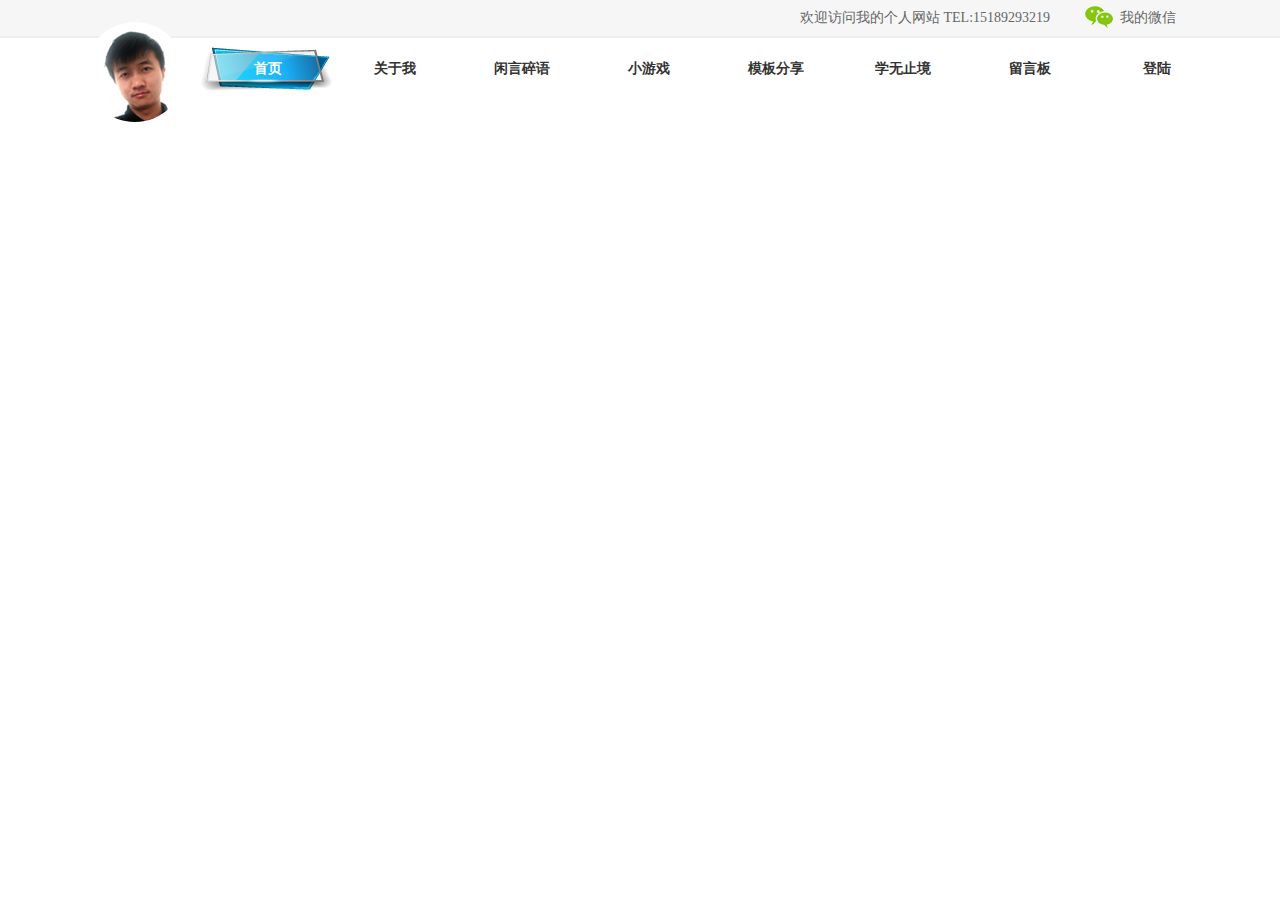
==== index.html @ 40dd7ded "gai" ====
<!DOCTYPE html>
<html>
<head lang="en">
  <meta charset="UTF-8">
  <title></title>
  <link href="stylesheets/base.css" rel="stylesheet">
  <link href="stylesheets/model.css" rel="stylesheet">
  <script src="javascripts/jquery-1.7.2.js"></script>
  <script src="javascripts/move.js"></script>
  <script src="javascripts/script.js"></script>

</head>
<body>
    <div class="nav_top">
       <div class="nav_top2">
           <span>欢迎访问我的个人网站 TEL:15189293219</span>
           <div class="codeBox">我的微信
               <div class="code"></div>
           </div>
       </div>
    </div>
    <div class="nav">
        <ul class="nav_right fr">
            <li style="color:#fff;">首页</li>
            <li>关于我</li>
            <li>闲言碎语</li>
            <li>小游戏</li>
            <li>模板分享</li>
            <li>学无止境</li>
            <li>留言板</li>
            <li>登陆</li>
        </ul>
        <span class="slide"></span>
        <div class="head">
            <img src="images/head.png"/>
        </div>
    </div>

</body>
</html>
---- stylesheets/base.css ----
@charset "utf-8";
/* CSS Document */

*,ul.dl,ol,h1,h2,h3,h4,h5,h6,p{margin:0;padding:0;}	
a{
text-decoration:none;
color:#000;
}
strong,b,h1,h2,h3,h4,h5,h6{ font-weight:normal; font-size:12px;}
i,em{font-style:normal;}
a img{
	border:0;
	}
li{
	list-style:none;
	}
.clearfix:after{display:block; content:''; clear:both;}		
.clearfix{zoom:1;}
.fl{float:left;}
.fr{float:right;}
---- stylesheets/model.css ----
/*导航顶部条*/
.nav_top{
	width:100%;
	height:36px;
	background:#f6f6f6;
	border-bottom:2px solid #eee;
	font-size:14px;
	font-family:'微软雅黑';
	color:#666;
}
.nav_top .nav_top2{
	width:420px;
	height:36px;
	margin-left:800px;
}
.nav_top .nav_top2 span{
	height:36px;
	display:inline-block;
	line-height:36px;
	float:left;
}
.nav_top .nav_top2 .codeBox{
	float:right;
	width:100px;
	height:36px;
	background:url(../images/Sprite.png) no-repeat 0 6px;
	margin-left:10px;
	line-height:36px;
	padding-left:35px;
	position:relative;
	cursor:pointer;
}
.nav_top .codeBox .code{
	width:100px;
	height:100px;
	background:url(../images/Sprite.png) no-repeat 0 -49px;;
	position:absolute;
	top:-100px;
	left:0;
	z-index:2;
}

/*导航*/
.nav{
	width:1220px;
	height:62px;
	background:#fff;
	position:relative;
}
.nav .head{
	width:100px;
	height:100px;
	border-radius:50%;
	position:absolute;
	left:85px;
	top:-16px;
	overflow:hidden;
}
.nav .nav_right{
	width:1016px;
	height:62px;
	position:absolute;
	right:0;
	top:0;
	z-index:1;
}
.nav .nav_right li{
	width:127px;
	height:62px;
	text-align:center;
	line-height:62px;
	font-size:14px;
	font-family:'微软雅黑';
	float:left;
	font-weight:bold;
	color:#333333;
	cursor:pointer;
}
.nav span{
	width:133px;
	height:62px;
	background:url(../images/1.png) no-repeat 0 9px;
	position:absolute;
	left:200px;
	top:0;

}
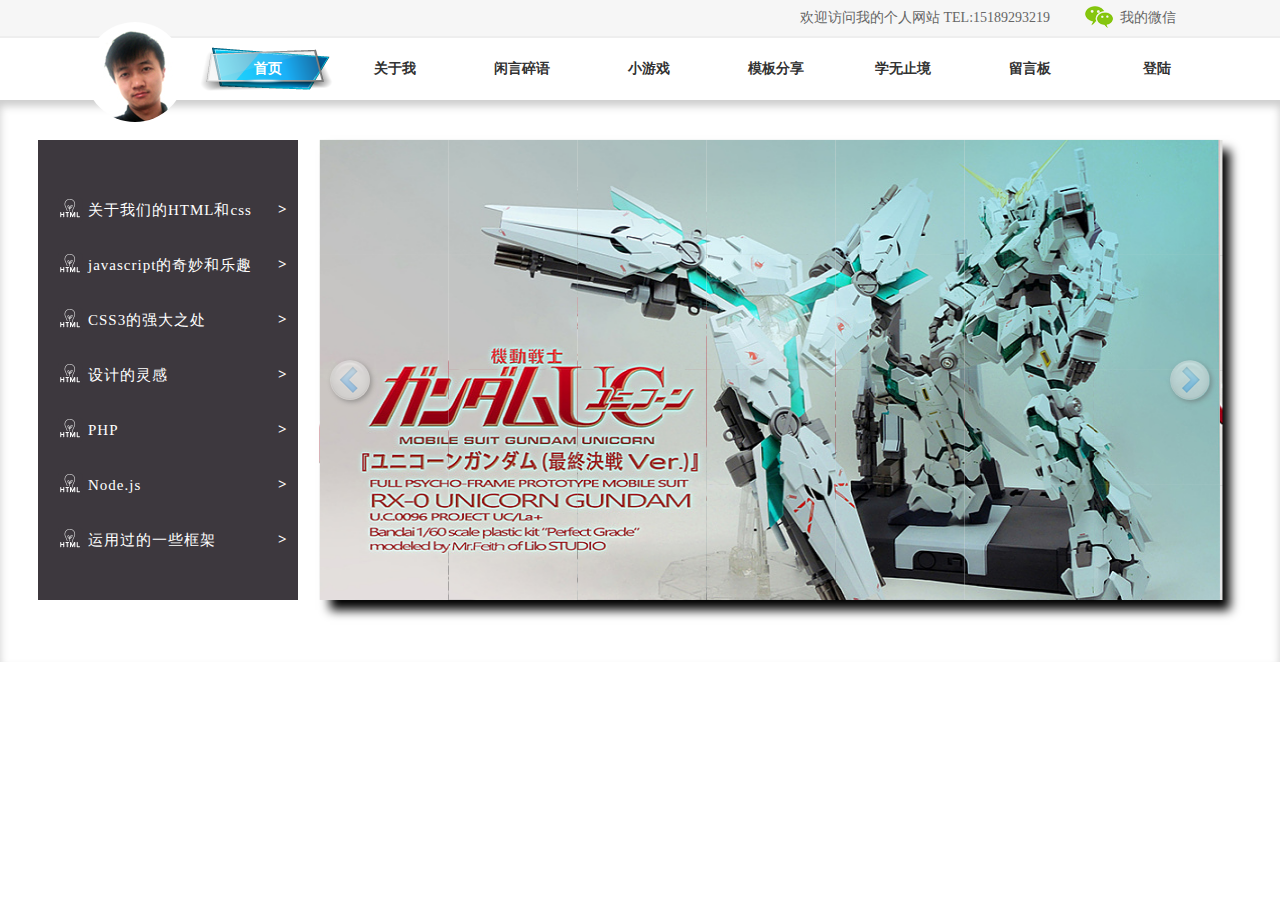
==== commit ae236360: "add" ====
--- a/index.html
+++ b/index.html
@@ -35,6 +35,26 @@
             <img src="images/head.png"/>
         </div>
     </div>
-
+<!--全屏大图-->
+    <div class="Picture">
+         <div class="Picture1">
+             <div class="menu">
+                 <ul>
+                     <li><i></i>关于我们的HTML和css<em>></em></li>
+                     <li><i></i>javascript的奇妙和乐趣<em>></em></li>
+                     <li><i></i>CSS3的强大之处<em>></em></li>
+                     <li><i></i>设计的灵感<em>></em></li>
+                     <li><i></i>PHP<em>></em></li>
+                     <li><i></i>Node.js<em>></em></li>
+                     <li><i></i>运用过的一些框架<em>></em></li>
+                 </ul>
+             </div>
+             <!--广告-->
+             <div class="focus">
+                 <a href="javascript:;" class="l"></a>
+                 <a href="javascript:;" class="r"></a>
+             </div>
+         </div>
+    </div>
 </body>
 </html>--- a/stylesheets/model.css
+++ b/stylesheets/model.css
@@ -52,6 +52,7 @@
 	height:100px;
 	border-radius:50%;
 	position:absolute;
+	z-index:999;
 	left:85px;
 	top:-16px;
 	overflow:hidden;
@@ -83,5 +84,115 @@
 	position:absolute;
 	left:200px;
 	top:0;
-
+}
+/*全屏*/
+.Picture{
+	width:100%;
+	height:562px;
+	margin:0 auto 0;
+}
+.Picture .Picture1{
+	position:relative;
+	box-shadow:inset 0 6px 8px #ccc;
+	width:100%;
+	height:100%;
+	background:url(../images/baner.jpg) no-repeat;
+	overflow:hidden;
+}
+/*菜单*/
+.Picture .Picture1 .menu{
+	width:260px;
+	height:460px;
+	background:#3d383e;
+	margin:40px 0 0 38px;
+	overflow:hidden;
+}
+.Picture .Picture1 .menu ul{
+	margin-top:50px;
+}
+.Picture .Picture1 .menu ul li{
+	font-size:15px;
+	color:#fff;
+	font-family:'微软雅黑';
+	line-height:40px;
+	position:relative;
+	width:225px;
+	height:40px;
+	padding-left:50px;
+	letter-spacing:1px;
+	cursor:pointer;
+	margin-bottom:15px;
+}
+.Picture .Picture1 .menu ul li i{
+	width:25px;
+	height:25px;
+	background:url("../images/Sprite.png") no-repeat 0 -167px;
+	display:inline-block;
+	position:absolute;
+	top:7px;
+	left:20px;
+}
+.Picture .Picture1 .menu ul li em{
+	width:25px;
+	height:25px;
+	line-height:25px;
+	display:inline-block;
+	position:absolute;
+	font-weight:bold;
+	top:7px;
+	right:10px;
+}
+/*广告*/
+.Picture .Picture1 .focus{
+	position:absolute;
+	left:320px;
+	top:40px;
+	width:900px;
+	height:460px;
+	background:url("../images/2.png") no-repeat;
+	box-shadow:10px 10px 10px #000;
+}
+.focus span{
+	position:absolute;
+	-webkit-transform-style:preserve-3d;
+	-webkit-transform:perspective(800px) rotateY(0deg);
+}
+.focus span em{
+	position:absolute;
+	top:0;
+	left:0;
+	width:100%;
+	height:100%;
+}
+.focus span .front{
+	background:url("../images/2.png") no-repeat; -webkit-transform:translateZ(1px);
+}
+.focus span .back{
+	background:url("../images/3.png") no-repeat; -webkit-transform:translateZ(-1px) scale(-1,1);
+}
+.Picture .Picture1 .focus .l{
+	width:40px;
+	height:40px;
+	background:red;
+	position:absolute;
+	left:10px;
+	top:220px;
+	background:url("../images/Sprite.png") no-repeat 0 -638px;
+	box-shadow:2px 2px 5px #666;
+	border-radius:50%;
+	opacity:0.5;
+	z-index: 999;
+}
+.Picture .Picture1 .focus .r{
+	width:40px;
+	height:40px;
+	background:red;
+	position:absolute;
+	z-index: 999;
+	right:10px;
+	top:220px;
+	background:url("../images/Sprite.png") no-repeat -56px -638px;
+	box-shadow:2px 2px 5px #666;
+	border-radius:50%;
+	opacity:0.5;
 }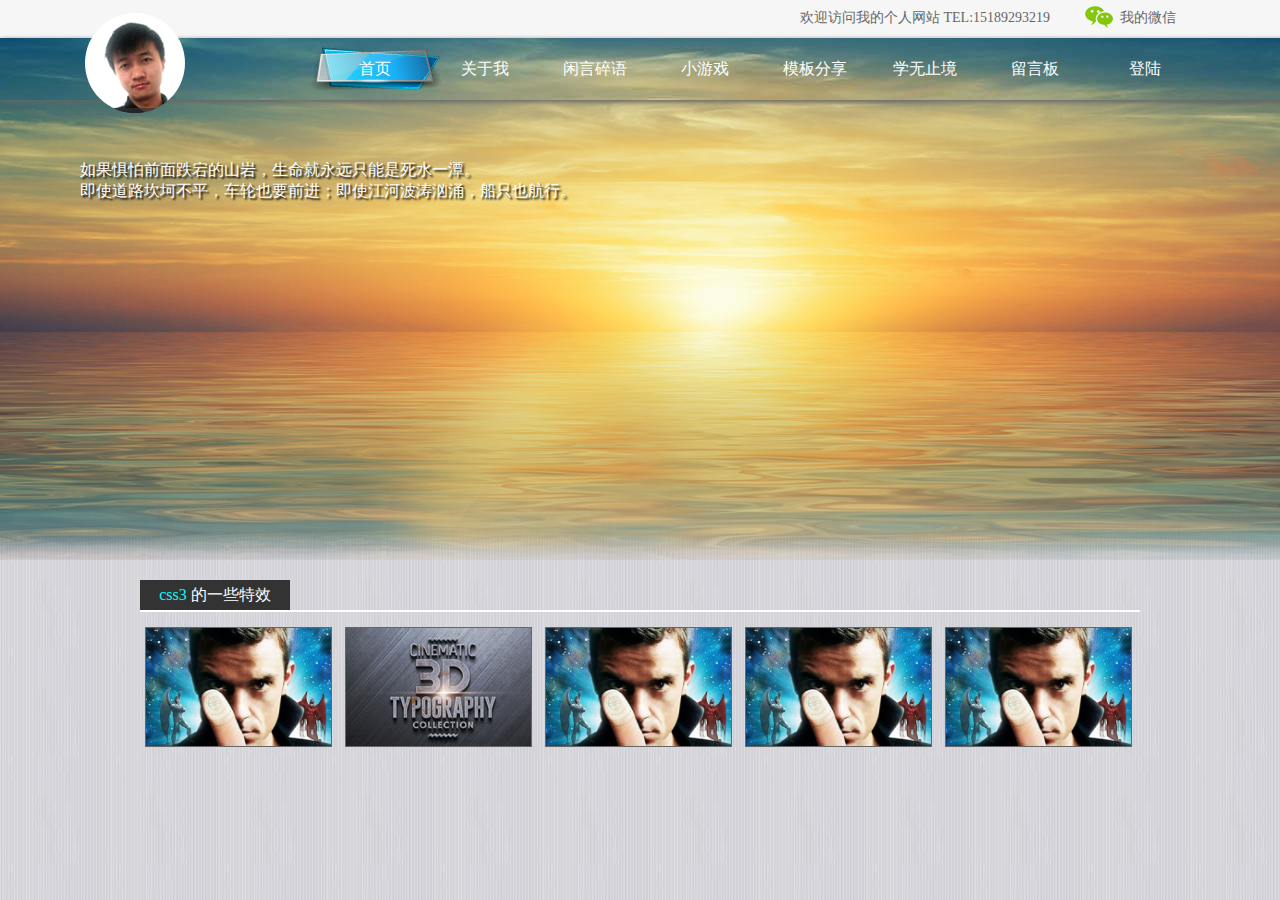
==== commit a5595456: "add" ====
--- a/index.html
+++ b/index.html
@@ -21,40 +21,76 @@
     </div>
     <div class="nav">
         <ul class="nav_right fr">
-            <li style="color:#fff;">首页</li>
-            <li>关于我</li>
-            <li>闲言碎语</li>
-            <li>小游戏</li>
-            <li>模板分享</li>
-            <li>学无止境</li>
-            <li>留言板</li>
-            <li>登陆</li>
+            <li style="color:#fff;"><a href="index.html">首页</a></li>
+            <li><a href="subpage/index/index.html">关于我</a></li>
+            <li><a href="#">闲言碎语</a></li>
+            <li><a href="#">小游戏</a></li>
+            <li><a href="#">模板分享</a></li>
+            <li><a href="#">学无止境</a></li>
+            <li><a href="#">留言板</a></li>
+            <li><a href="#">登陆</a></li>
         </ul>
         <span class="slide"></span>
         <div class="head">
             <img src="images/head.png"/>
+            <span>谭高强</span>
         </div>
     </div>
 <!--全屏大图-->
-    <div class="Picture">
-         <div class="Picture1">
-             <div class="menu">
-                 <ul>
-                     <li><i></i>关于我们的HTML和css<em>></em></li>
-                     <li><i></i>javascript的奇妙和乐趣<em>></em></li>
-                     <li><i></i>CSS3的强大之处<em>></em></li>
-                     <li><i></i>设计的灵感<em>></em></li>
-                     <li><i></i>PHP<em>></em></li>
-                     <li><i></i>Node.js<em>></em></li>
-                     <li><i></i>运用过的一些框架<em>></em></li>
-                 </ul>
+    <div class="screen">
+         <div class="screen-z">
+             <div class="content">
+                 <p>如果惧怕前面跌宕的山岩，生命就永远只能是死水一潭。</p>
+                 <p>即使道路坎坷不平，车轮也要前进；即使江河波涛汹涌，船只也航行。</p>
              </div>
-             <!--广告-->
-             <div class="focus">
-                 <a href="javascript:;" class="l"></a>
-                 <a href="javascript:;" class="r"></a>
+             <div class="ship">
+                 <img src="images/screen.png"/>
+                 <div class="ship-1">赶快上我的诺亚方舟<br/>逃离世界末日！</div>
              </div>
          </div>
     </div>
+<!--产品推荐-->
+    <div class="product">
+        <div class="product-content">
+            <div class="product-css3">
+                <p>
+                    <span>css3</span>
+                    的一些特效
+                </p>
+            </div>
+            <ul class="clearfix">
+                <li>
+                    <a href="html/CD盒子/CD盒子.html">
+                        <img src="html/CD盒子/img/img_01.jpg"/>
+                    </a>
+                    <span></span>
+                </li>
+                <li>
+                    <a href="html/3D盒子/3D盒子.html">
+                        <img src="html/3D盒子/1.png"/>
+                    </a>
+                    <span></span>
+                </li>
+                <li>
+                    <a href="javascript:;">
+                        <img src="html/CD盒子/img/img_01.jpg"/>
+                    </a>
+                    <span></span>
+                </li>
+                <li>
+                    <a href="javascript:;">
+                        <img src="html/CD盒子/img/img_01.jpg"/>
+                    </a>
+                    <span></span>
+                </li>
+                <li>
+                    <a href="javascript:;">
+                        <img src="html/CD盒子/img/img_01.jpg"/>
+                    </a>
+                    <span></span>
+                </li>
+            </ul>
+        </div>
+    </div>
 </body>
 </html>--- a/stylesheets/model.css
+++ b/stylesheets/model.css
@@ -1,4 +1,8 @@
 /*导航顶部条*/
+body{
+	background:url(../images/1.jpg);
+	overflow-x:hidden
+}
 .nav_top{
 	width:100%;
 	height:36px;
@@ -42,10 +46,12 @@
 
 /*导航*/
 .nav{
-	width:1220px;
-	height:62px;
-	background:#fff;
-	position:relative;
+	width:1920px;
+	height:62px;
+	position:relative;
+	margin:auto;
+	background:url(../images/e1.jpg) no-repeat -312px;
+	box-shadow:2px 2px 5px #666;
 }
 .nav .head{
 	width:100px;
@@ -54,35 +60,56 @@
 	position:absolute;
 	z-index:999;
 	left:85px;
-	top:-16px;
-	overflow:hidden;
+	top:-25px;
+	overflow:hidden;
+	transition:1s all ease;
+	cursor:pointer;
+}
+.nav .head span{
+	width:100px;
+	height: 35px;
+	background:#333333;
+	position:absolute;
+	font:12px '微软雅黑';
+	left:0;
+	top:95px;
+	text-align: center;
+	line-height:35px;
+	color:#fff;
+	transition:0.5s all ease;
+	opacity:0.7;
 }
 .nav .nav_right{
-	width:1016px;
-	height:62px;
-	position:absolute;
-	right:0;
+	width:900px;
+	height:62px;
+	position:absolute;
+	right:700px;
 	top:0;
 	z-index:1;
 }
 .nav .nav_right li{
-	width:127px;
+	width:110px;
 	height:62px;
 	text-align:center;
 	line-height:62px;
-	font-size:14px;
+	font-size:16px;
 	font-family:'微软雅黑';
 	float:left;
-	font-weight:bold;
-	color:#333333;
-	cursor:pointer;
+	color:#fff;
+	cursor:pointer;
+}
+.nav .nav_right li a{
+	width:110px;
+	height:62px;
+	display:block;
+	color:#fff;
 }
 .nav span{
 	width:133px;
 	height:62px;
 	background:url(../images/1.png) no-repeat 0 9px;
 	position:absolute;
-	left:200px;
+	left:310px;
 	top:0;
 }
 /*全屏*/
@@ -96,7 +123,7 @@
 	box-shadow:inset 0 6px 8px #ccc;
 	width:100%;
 	height:100%;
-	background:url(../images/baner.jpg) no-repeat;
+	background:url(../images/baner.png) no-repeat;
 	overflow:hidden;
 }
 /*菜单*/
@@ -112,7 +139,6 @@
 }
 .Picture .Picture1 .menu ul li{
 	font-size:15px;
-	color:#fff;
 	font-family:'微软雅黑';
 	line-height:40px;
 	position:relative;
@@ -138,61 +164,128 @@
 	line-height:25px;
 	display:inline-block;
 	position:absolute;
-	font-weight:bold;
 	top:7px;
 	right:10px;
 }
-/*广告*/
-.Picture .Picture1 .focus{
-	position:absolute;
-	left:320px;
-	top:40px;
-	width:900px;
+/*全屏大图*/
+.screen{
 	height:460px;
-	background:url("../images/2.png") no-repeat;
-	box-shadow:10px 10px 10px #000;
-}
-.focus span{
-	position:absolute;
-	-webkit-transform-style:preserve-3d;
-	-webkit-transform:perspective(800px) rotateY(0deg);
-}
-.focus span em{
-	position:absolute;
-	top:0;
-	left:0;
-	width:100%;
-	height:100%;
-}
-.focus span .front{
-	background:url("../images/2.png") no-repeat; -webkit-transform:translateZ(1px);
-}
-.focus span .back{
-	background:url("../images/3.png") no-repeat; -webkit-transform:translateZ(-1px) scale(-1,1);
-}
-.Picture .Picture1 .focus .l{
-	width:40px;
-	height:40px;
-	background:red;
-	position:absolute;
-	left:10px;
-	top:220px;
-	background:url("../images/Sprite.png") no-repeat 0 -638px;
-	box-shadow:2px 2px 5px #666;
-	border-radius:50%;
-	opacity:0.5;
-	z-index: 999;
-}
-.Picture .Picture1 .focus .r{
-	width:40px;
-	height:40px;
-	background:red;
-	position:absolute;
-	z-index: 999;
-	right:10px;
-	top:220px;
-	background:url("../images/Sprite.png") no-repeat -56px -638px;
-	box-shadow:2px 2px 5px #666;
-	border-radius:50%;
-	opacity:0.5;
-}+	background:url("../images/screen3.png") no-repeat center bottom;
+	overflow:hidden;
+}
+.screen .screen-z{
+	width:1220px;
+	height:460px;
+	margin:auto;
+	position:relative;
+}
+.screen .screen-z .ship{
+	width:300px;
+	height:135px;
+	margin:320px auto;
+	opacity:1;
+	transition:200s all linear;
+	position:absolute;
+	left:50%;
+}
+.screen .screen-z .ship .ship-1{
+	left:100px;
+	top:30px;
+	width:300px;
+	font:16px '微软雅黑';
+	color:#fff;
+	text-shadow:2px 2px 3px #000;
+	display:none;
+	position:absolute;
+	-webkit-transform-origin:65px center;
+	-ms-transform-origin:65px center;
+	-moz-transform-origin:65px center;
+	transform-origin:65px center;
+	transition:1s all ease;
+
+}
+.screen .screen-z .ship img{
+	transition:200s all linear;
+	width:300px;
+	height:135px;
+}
+.screen .screen-z .content{
+	width:600px;
+	height:300px;
+	position:absolute;
+	left:50px;
+	top:60px;
+	font:16px "微软雅黑";
+	color:#fff;
+	text-shadow:2px 2px 2px #000;
+
+}
+/*产品*/
+.product{
+	height:207px;
+}
+.product .product-content{
+	width:1000px;
+	height:207px;
+	margin:auto;
+	overflow:hidden;
+}
+.product .product-content .product-css3{
+	width:1000px;
+	height:30px;
+	border-bottom:2px solid #fff;
+}
+.product .product-content p{
+	width:150px;
+	height:30px;
+	background:#333;
+	margin-top:20px;
+	text-align:center;
+	line-height:30px;
+	font-size:16px;
+	font-family:"微软雅黑";
+	color:#fff;
+
+}
+.product .product-content p span{
+	color:aqua;
+}
+.product .product-content ul{
+	width:1000px;
+	height:120px;
+	margin-top:10px;
+}
+.product .product-content ul li{
+	width: 200px;
+	height: 140px;
+	float:left;
+	position:relative;
+}
+.product .product-content ul li a{
+	overflow:hidden;
+	display:block;
+	width: 185px;
+	height: 118px;
+	background:#fff;
+	margin:5px 5px 0;
+	border:1px solid #666;
+	position:absolute;
+	left:0;
+	top:0;
+	z-index: 2;
+}
+.product .product-content ul li a img{
+	margin: auto auto;
+	width: 185px;
+	transition:1s all ease;
+}
+.product .product-content ul li span{
+	width: 200px;
+	height: 140px;
+	background:#333;
+	position:absolute;
+	left:0;
+	top:0;
+	opacity:0;
+	transition:1s all ease;
+}
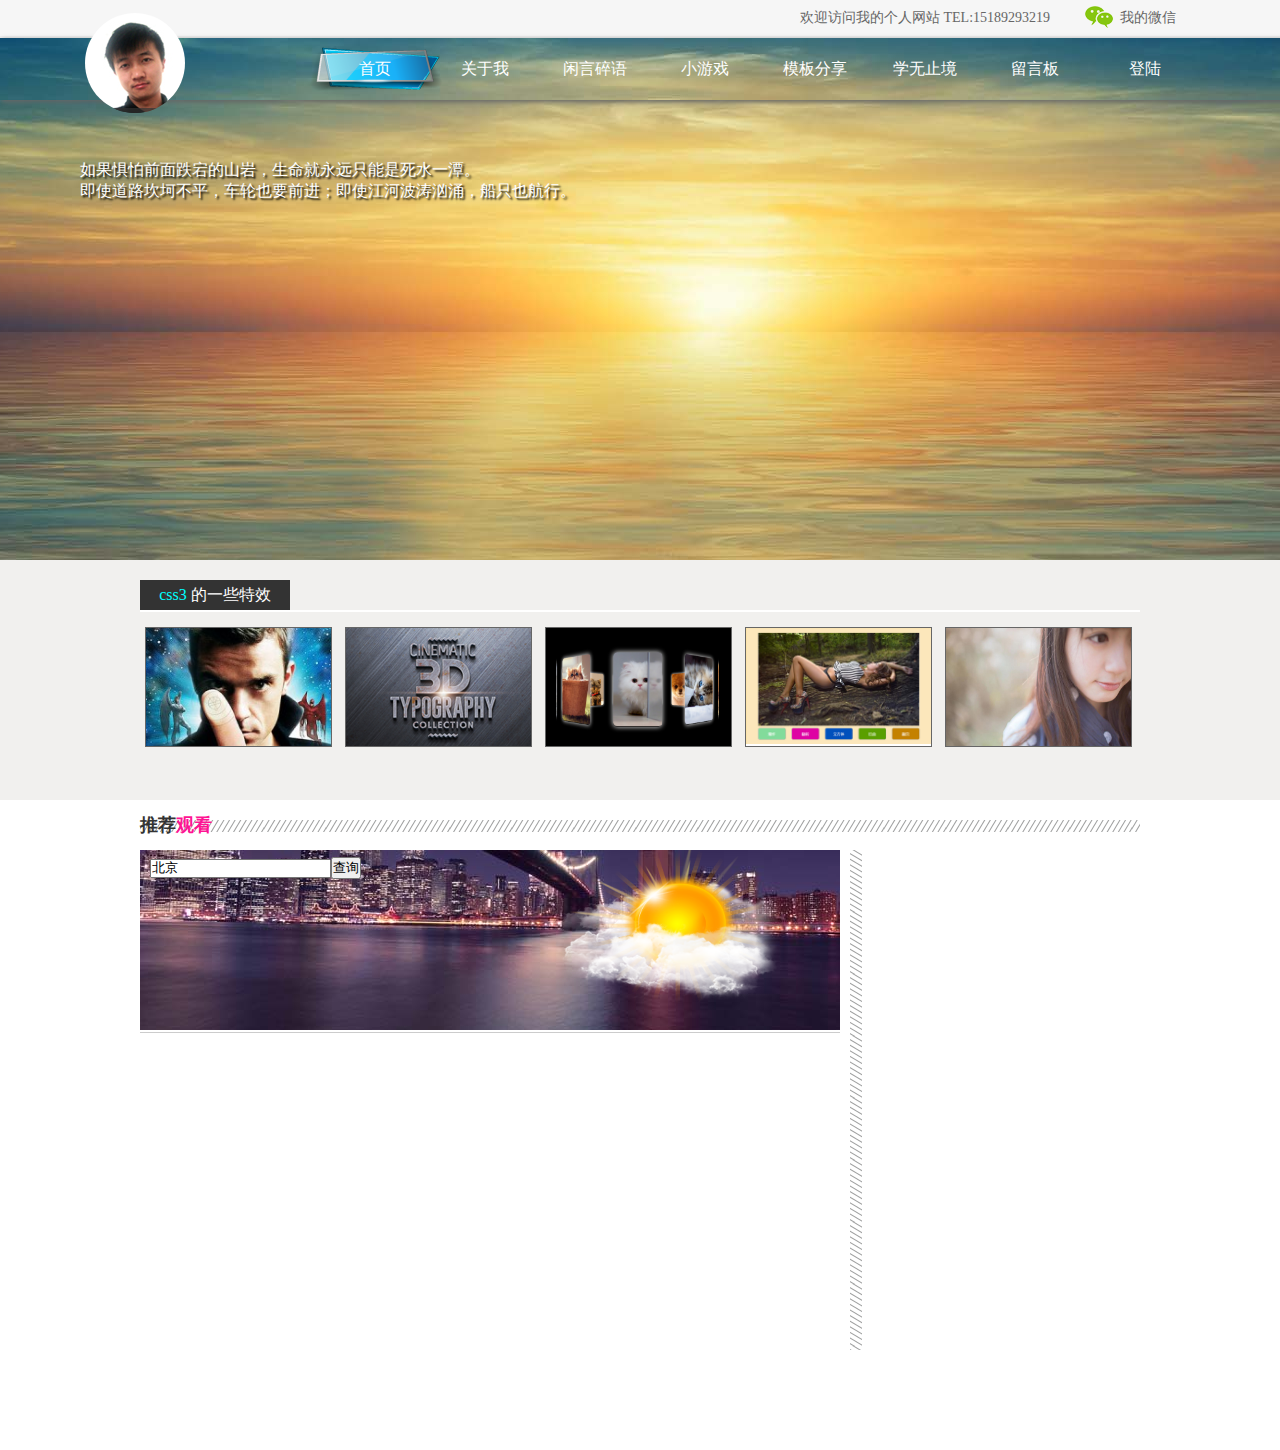
==== commit 0fe60114: "add" ====
--- a/index.html
+++ b/index.html
@@ -8,6 +8,7 @@
   <script src="javascripts/jquery-1.7.2.js"></script>
   <script src="javascripts/move.js"></script>
   <script src="javascripts/script.js"></script>
+  <script src="javascripts/jsonp.js"></script>
 
 </head>
 <body>
@@ -26,7 +27,7 @@
             <li><a href="#">闲言碎语</a></li>
             <li><a href="#">小游戏</a></li>
             <li><a href="#">模板分享</a></li>
-            <li><a href="#">学无止境</a></li>
+            <li><a href="subpage/index/indexstudy.html">学无止境</a></li>
             <li><a href="#">留言板</a></li>
             <li><a href="#">登陆</a></li>
         </ul>
@@ -60,37 +61,60 @@
             </div>
             <ul class="clearfix">
                 <li>
-                    <a href="html/CD盒子/CD盒子.html">
+                    <a href="html/CD盒子/CD盒子.html" target="_blank">
                         <img src="html/CD盒子/img/img_01.jpg"/>
                     </a>
-                    <span></span>
+                    <span><i>CD盒子简易滑动</i></span>
                 </li>
                 <li>
-                    <a href="html/3D盒子/3D盒子.html">
+                    <a href="html/3D盒子/3D盒子.html" target="_blank">
                         <img src="html/3D盒子/1.png"/>
                     </a>
-                    <span></span>
+                    <span><i>3D盒子模型的旋转</i></span>
                 </li>
                 <li>
-                    <a href="javascript:;">
-                        <img src="html/CD盒子/img/img_01.jpg"/>
+                    <a href="html/3D图片环绕/3D图片环.html" target="_blank">
+                        <img src="html/3D图片环绕/1.png"/>
                     </a>
-                    <span></span>
+                    <span><i>3D图片环</i></span>
                 </li>
                 <li>
-                    <a href="javascript:;">
-                        <img src="html/CD盒子/img/img_01.jpg"/>
+                    <a href="html/css图片展示/图片展示.html" target="_blank">
+                        <img src="html/css图片展示/1.png"/>
                     </a>
-                    <span></span>
+                    <span><i>图片特效展示</i></span>
                 </li>
                 <li>
-                    <a href="javascript:;">
-                        <img src="html/CD盒子/img/img_01.jpg"/>
+                    <a href="html/无缝滚动/无缝滚动.html" target="_blank">
+                        <img src="html/无缝滚动/img/6.jpg"/>
                     </a>
-                    <span></span>
+                    <span><i>无缝滚动</i></span>
                 </li>
             </ul>
         </div>
     </div>
+    <!---->
+    <div class="main-describe">
+        <p>推荐<span>观看</span></p>
+    </div>
+    <div class="main clearfix">
+        <div class="main-left fl">
+            <div id="box">
+                <div class="div1">
+                    <div class="div2">
+                        <input type="text" value="北京" class="txt" id="txt"/><input type="button" value="查询" id="btn"/>
+                        <ul id="ul1">
+
+                        </ul>
+                    </div>
+                </div>
+                <div class="data-img"><img src="images/2.png"/></div>
+            </div>
+        </div>
+        <div class="main-center fl"></div>
+        <div class="main-right fr"></div>
+    </div>
+<!--时间-->
+    <div class="time"></div>
 </body>
 </html>--- a/stylesheets/model.css
+++ b/stylesheets/model.css
@@ -1,6 +1,5 @@
 /*导航顶部条*/
 body{
-	background:url(../images/1.jpg);
 	overflow-x:hidden
 }
 .nav_top{
@@ -170,7 +169,7 @@
 /*全屏大图*/
 .screen{
 	height:460px;
-	background:url("../images/screen3.png") no-repeat center bottom;
+	background:url("../images/screen3.jpg") no-repeat center bottom;
 	overflow:hidden;
 }
 .screen .screen-z{
@@ -222,11 +221,12 @@
 }
 /*产品*/
 .product{
-	height:207px;
+	height:240px;
+	background:#f1f0ee;
 }
 .product .product-content{
 	width:1000px;
-	height:207px;
+	height:250px;
 	margin:auto;
 	overflow:hidden;
 }
@@ -252,7 +252,7 @@
 }
 .product .product-content ul{
 	width:1000px;
-	height:120px;
+	height:180px;
 	margin-top:10px;
 }
 .product .product-content ul li{
@@ -277,15 +277,123 @@
 .product .product-content ul li a img{
 	margin: auto auto;
 	width: 185px;
-	transition:1s all ease;
 }
 .product .product-content ul li span{
 	width: 200px;
-	height: 140px;
+	height: 155px;
 	background:#333;
 	position:absolute;
 	left:0;
 	top:0;
 	opacity:0;
-	transition:1s all ease;
-}
+	transition:0.5s all ease;
+}
+.product .product-content ul li span i{
+	position:absolute;
+	width:200px;
+	bottom:7px;
+	text-align:center;
+	color:#fff;
+	font-family:'微软雅黑';
+}
+/*主题*/
+.main-describe{
+	width:1000px;
+	height:50px;
+	margin:0 auto;
+}
+.main-describe p{
+	height:50px;
+	line-height:50px;
+	color:#333;
+	font-size:18px;
+	font-family:'微软雅黑';
+	font-weight:bold;
+	background:url(../images/bh.png) repeat-x 0 20px;
+}
+.main-describe p span{
+	color:deeppink;
+}
+.main{
+	width:1000px;
+	height:500px;
+	margin:0 auto;
+}
+.main .main-left{
+	width:700px;
+	height:500px;
+}
+.main .main-center{
+	width:40px;
+	height:500px;
+	background:url(../images/bh2.png) repeat-y 10px 0;
+}
+.main .main-right{
+	width:260px;
+	height:500px;
+}
+/*天气预报*/
+.main .main-left .box .div1{width:100%;
+	height:704px;
+	overflow:hidden;}
+.main .main-left #box{
+	padding:7px 0 0 10px;
+	width:690px;
+	height:175px;
+	position:relative;
+	border-bottom:1px solid #ccc;
+	background:url("../images/data.jpg") no-repeat;
+	color:#fff;
+	font-family:'微软雅黑';
+	text-shadow:2px 2px 2px #000;
+}
+.main .main-left .box .div2{
+	width:500px;
+	height:400px;
+	border:1px solid #ccc;
+	background:rgba(0,0,0,0.5);
+	margin:100px auto
+}
+.main .main-left .box .div2 .txt{
+	width:400px;
+	height:50px;
+	background:rgba(0,0,0,0);
+	font-size:20px;
+	font-family:'微软雅黑';
+	color:#fff;
+}
+.main .main-left .box #btn{
+	width:96px;
+	height:50px;
+	background:#333;
+	font-size:25px;
+	color:#f8f8f8
+}
+.main .main-left .box ul{
+	width:500px;
+	margin:0 auto;
+}
+.main .main-left .box li{
+	padding-left:25px;
+	padding-top:10px;
+	fon-size:20px;
+	color:#fff;
+	font-family:'微软雅黑';
+}
+.main .main-left #box .data-img{
+	width:300px;
+	height:160px;
+	position:absolute;
+	right:0;
+	top:0;
+}
+.main .main-left #box .data-img img{
+	width:260px;
+	height:160px;
+}
+/*时间*/
+.time{
+	width:1000px;
+	height:100px;
+	margin:0 auto;
+}
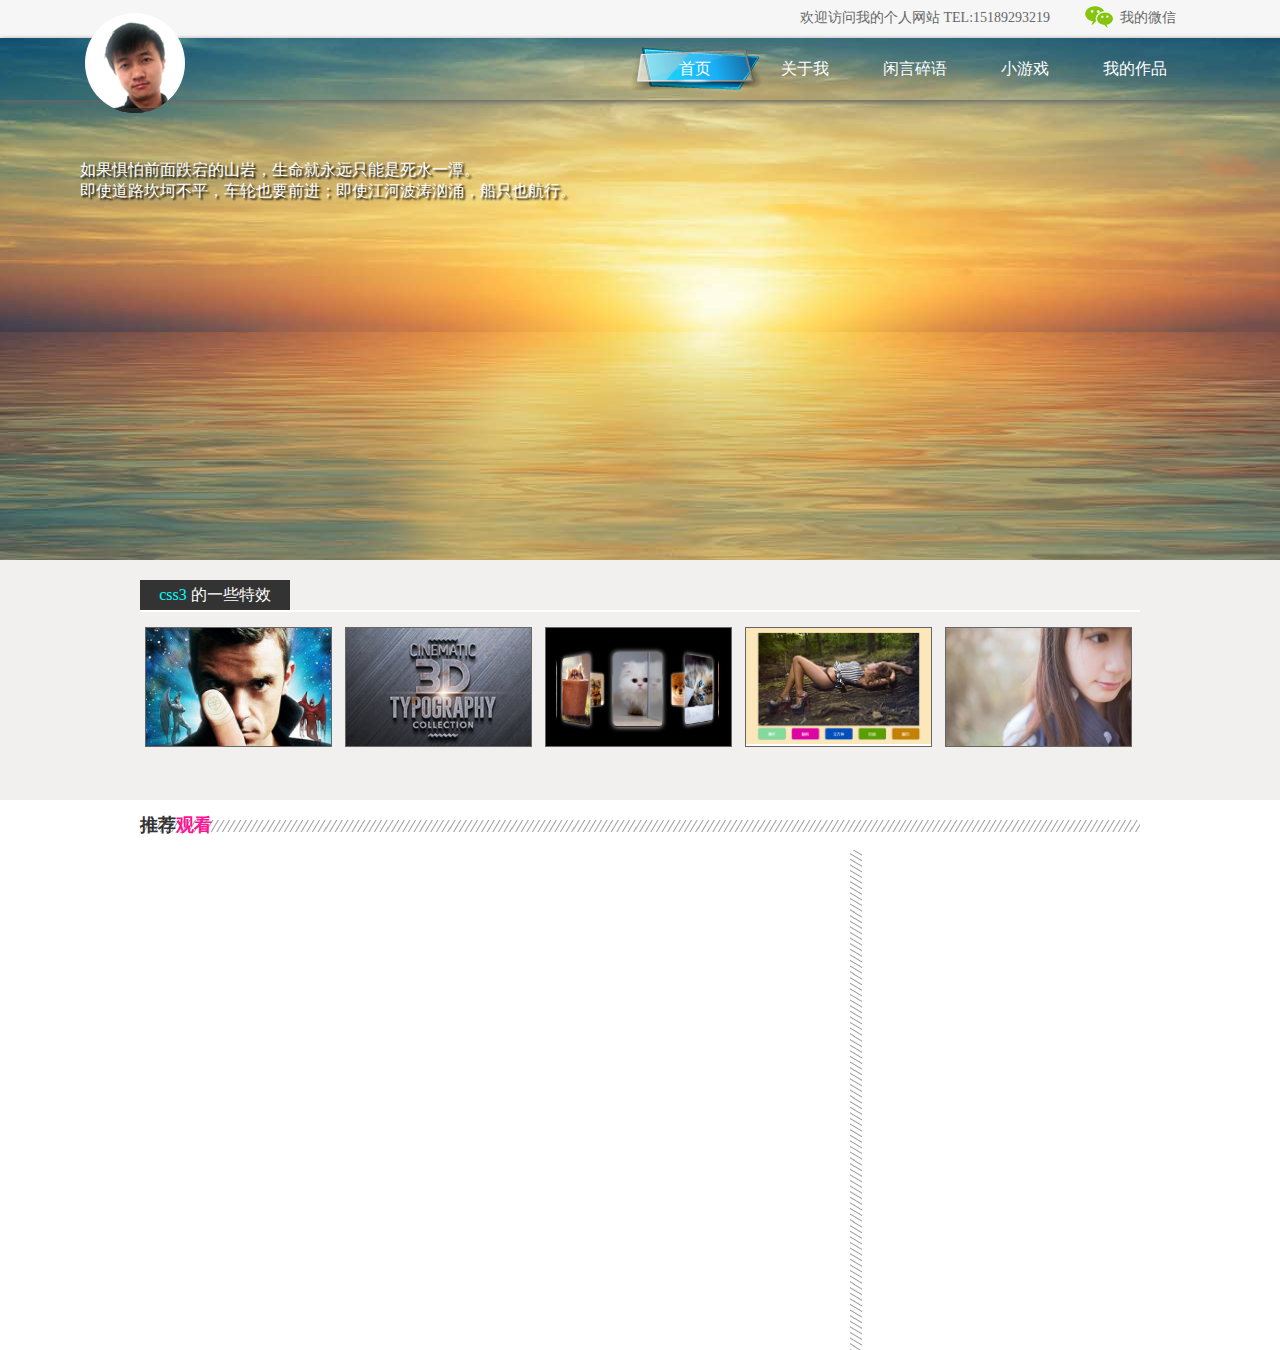
==== commit 82077113: "xiugai" ====
--- a/index.html
+++ b/index.html
@@ -26,10 +26,10 @@
             <li><a href="subpage/index/index.html">关于我</a></li>
             <li><a href="#">闲言碎语</a></li>
             <li><a href="#">小游戏</a></li>
-            <li><a href="#">模板分享</a></li>
-            <li><a href="subpage/index/indexstudy.html">学无止境</a></li>
-            <li><a href="#">留言板</a></li>
-            <li><a href="#">登陆</a></li>
+           <!-- <li><a href="#">模板分享</a></li>-->
+            <li><a href="subpage/index/indexstudy.html">我的作品</a></li>
+          <!--  <li><a href="#">留言板</a></li>
+            <li><a href="#">登陆</a></li>-->
         </ul>
         <span class="slide"></span>
         <div class="head">
@@ -61,32 +61,32 @@
             </div>
             <ul class="clearfix">
                 <li>
-                    <a href="html/CD盒子/CD盒子.html" target="_blank">
-                        <img src="html/CD盒子/img/img_01.jpg"/>
+                    <a href="subpage\index\作品集\CD盒子\CD盒子.html" target="_blank">
+                        <img src="subpage\index\作品集\CD盒子\img/img_01.jpg"/>
                     </a>
                     <span><i>CD盒子简易滑动</i></span>
                 </li>
                 <li>
-                    <a href="html/3D盒子/3D盒子.html" target="_blank">
-                        <img src="html/3D盒子/1.png"/>
+                    <a href="subpage\index\作品集\3D盒子/3D盒子.html" target="_blank">
+                        <img src="subpage\index\作品集\3D盒子/1.png"/>
                     </a>
                     <span><i>3D盒子模型的旋转</i></span>
                 </li>
                 <li>
-                    <a href="html/3D图片环绕/3D图片环.html" target="_blank">
-                        <img src="html/3D图片环绕/1.png"/>
+                    <a href="subpage\index\作品集\3D图片环绕/3D图片环.html" target="_blank">
+                        <img src="subpage\index\作品集\3D图片环绕/1.png"/>
                     </a>
                     <span><i>3D图片环</i></span>
                 </li>
                 <li>
-                    <a href="html/css图片展示/图片展示.html" target="_blank">
-                        <img src="html/css图片展示/1.png"/>
+                    <a href="subpage\index\作品集\css图片展示/图片展示.html" target="_blank">
+                        <img src="subpage\index\作品集\css图片展示/1.png"/>
                     </a>
                     <span><i>图片特效展示</i></span>
                 </li>
                 <li>
-                    <a href="html/无缝滚动/无缝滚动.html" target="_blank">
-                        <img src="html/无缝滚动/img/6.jpg"/>
+                    <a href="subpage\index\作品集\无缝滚动/无缝滚动.html" target="_blank">
+                        <img src="subpage\index\作品集\无缝滚动/img/6.jpg"/>
                     </a>
                     <span><i>无缝滚动</i></span>
                 </li>
@@ -99,17 +99,7 @@
     </div>
     <div class="main clearfix">
         <div class="main-left fl">
-            <div id="box">
-                <div class="div1">
-                    <div class="div2">
-                        <input type="text" value="北京" class="txt" id="txt"/><input type="button" value="查询" id="btn"/>
-                        <ul id="ul1">
 
-                        </ul>
-                    </div>
-                </div>
-                <div class="data-img"><img src="images/2.png"/></div>
-            </div>
         </div>
         <div class="main-center fl"></div>
         <div class="main-right fr"></div>
--- a/stylesheets/model.css
+++ b/stylesheets/model.css
@@ -79,7 +79,7 @@
 	opacity:0.7;
 }
 .nav .nav_right{
-	width:900px;
+	width:580px;
 	height:62px;
 	position:absolute;
 	right:700px;
@@ -108,7 +108,7 @@
 	height:62px;
 	background:url(../images/1.png) no-repeat 0 9px;
 	position:absolute;
-	left:310px;
+	left:630px;
 	top:0;
 }
 /*全屏*/
@@ -332,68 +332,4 @@
 	width:260px;
 	height:500px;
 }
-/*天气预报*/
-.main .main-left .box .div1{width:100%;
-	height:704px;
-	overflow:hidden;}
-.main .main-left #box{
-	padding:7px 0 0 10px;
-	width:690px;
-	height:175px;
-	position:relative;
-	border-bottom:1px solid #ccc;
-	background:url("../images/data.jpg") no-repeat;
-	color:#fff;
-	font-family:'微软雅黑';
-	text-shadow:2px 2px 2px #000;
-}
-.main .main-left .box .div2{
-	width:500px;
-	height:400px;
-	border:1px solid #ccc;
-	background:rgba(0,0,0,0.5);
-	margin:100px auto
-}
-.main .main-left .box .div2 .txt{
-	width:400px;
-	height:50px;
-	background:rgba(0,0,0,0);
-	font-size:20px;
-	font-family:'微软雅黑';
-	color:#fff;
-}
-.main .main-left .box #btn{
-	width:96px;
-	height:50px;
-	background:#333;
-	font-size:25px;
-	color:#f8f8f8
-}
-.main .main-left .box ul{
-	width:500px;
-	margin:0 auto;
-}
-.main .main-left .box li{
-	padding-left:25px;
-	padding-top:10px;
-	fon-size:20px;
-	color:#fff;
-	font-family:'微软雅黑';
-}
-.main .main-left #box .data-img{
-	width:300px;
-	height:160px;
-	position:absolute;
-	right:0;
-	top:0;
-}
-.main .main-left #box .data-img img{
-	width:260px;
-	height:160px;
-}
-/*时间*/
-.time{
-	width:1000px;
-	height:100px;
-	margin:0 auto;
-}
+
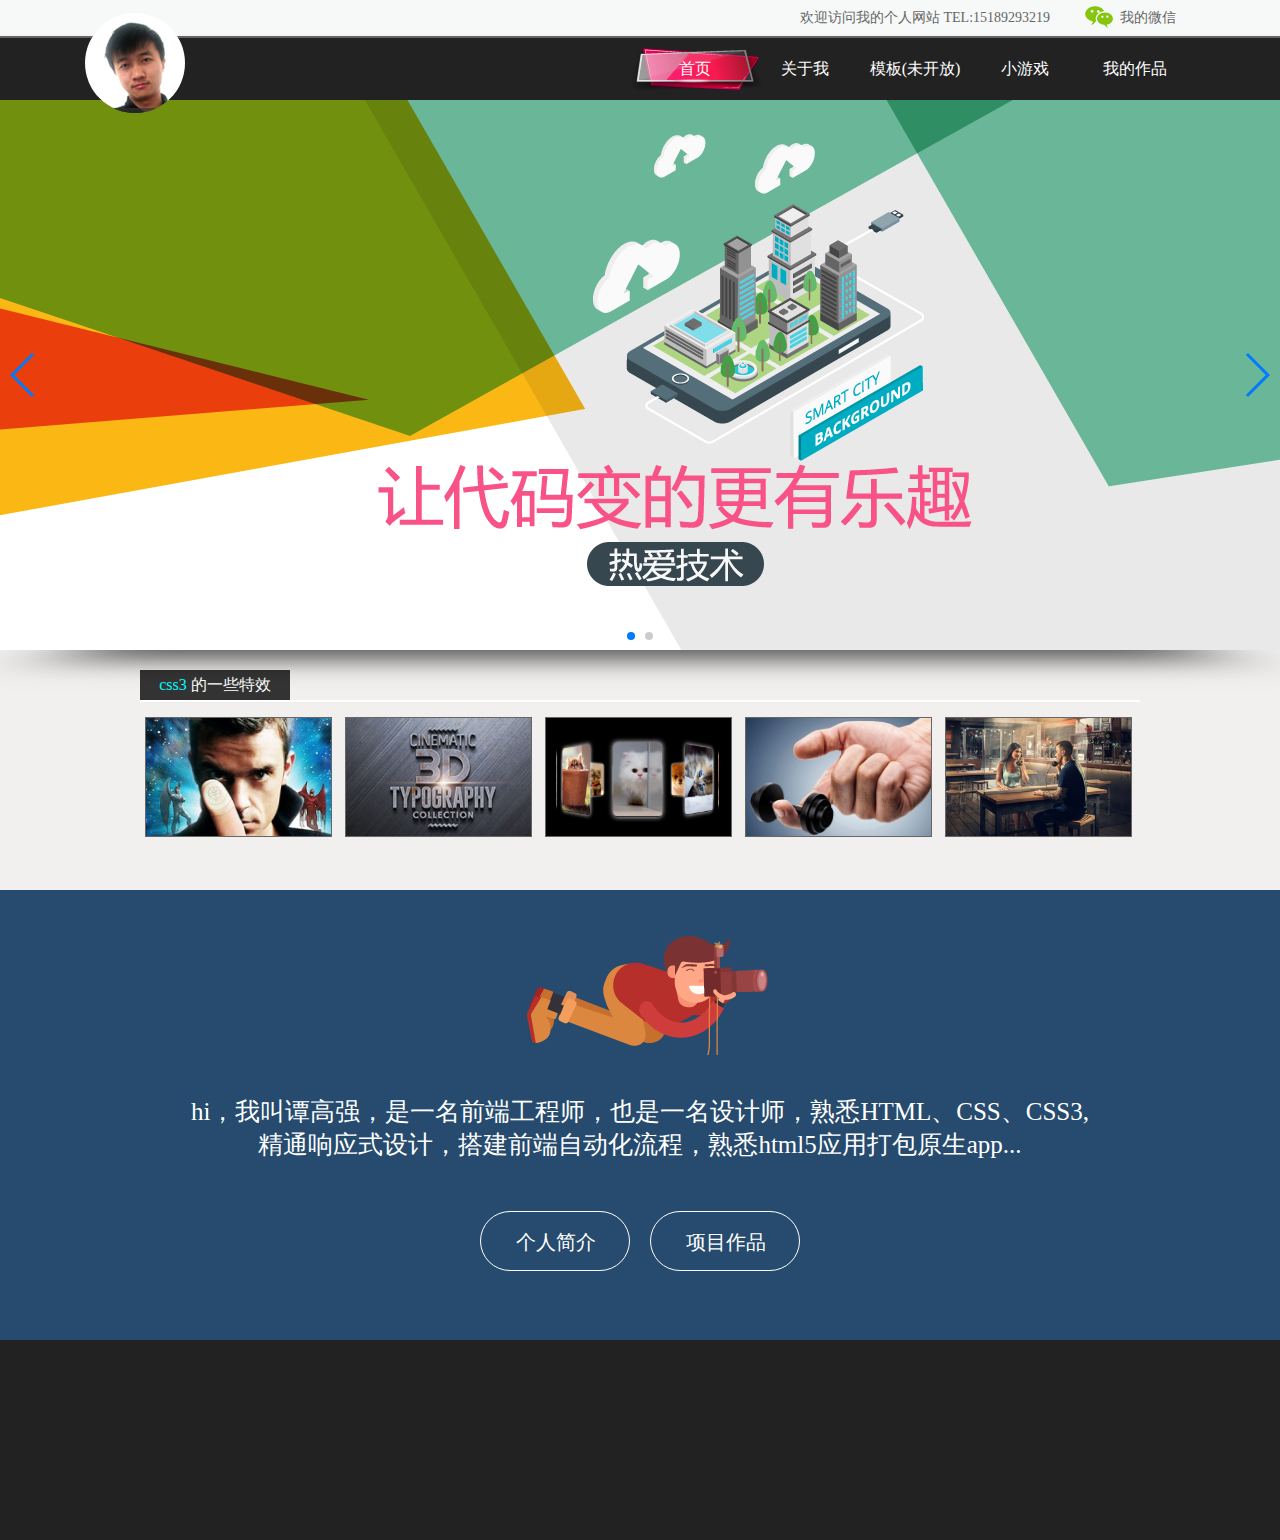
==== commit 080dfc8e: "xiuxiu" ====
--- a/index.html
+++ b/index.html
@@ -5,10 +5,39 @@
   <title></title>
   <link href="stylesheets/base.css" rel="stylesheet">
   <link href="stylesheets/model.css" rel="stylesheet">
+  <link href="stylesheets/swiper-3.3.1.min.css" rel="stylesheet">
   <script src="javascripts/jquery-1.7.2.js"></script>
+  <script src="javascripts/swiper-3.3.1.min.js"></script>
   <script src="javascripts/move.js"></script>
   <script src="javascripts/script.js"></script>
   <script src="javascripts/jsonp.js"></script>
+    <style>
+        .swiper-container {
+            background:#ccc;
+            text-align:center;
+            line-height:10px;
+            font-size:50px;
+        }
+
+    </style>
+    <script>
+        window.onload = function(){
+            var mySwiper = new Swiper ('.swiper-container', {
+                // direction: 'vertical',  上下滑动
+                loop: true,  //无缝
+                effect : 'cube',
+                // 如果需要分页器
+                pagination: '.swiper-pagination',
+                autoplay: 2000,
+                // 如果需要前进后退按钮
+                   nextButton: '.swiper-button-next',
+                   prevButton: '.swiper-button-prev'
+
+                // 如果需要滚动条
+               /* scrollbar: '.swiper-scrollbar'*/
+            });
+        }
+    </script>
 
 </head>
 <body>
@@ -24,7 +53,7 @@
         <ul class="nav_right fr">
             <li style="color:#fff;"><a href="index.html">首页</a></li>
             <li><a href="subpage/index/index.html">关于我</a></li>
-            <li><a href="#">闲言碎语</a></li>
+            <li><a href="#">模板(未开放)</a></li>
             <li><a href="#">小游戏</a></li>
            <!-- <li><a href="#">模板分享</a></li>-->
             <li><a href="subpage/index/indexstudy.html">我的作品</a></li>
@@ -38,17 +67,14 @@
         </div>
     </div>
 <!--全屏大图-->
-    <div class="screen">
-         <div class="screen-z">
-             <div class="content">
-                 <p>如果惧怕前面跌宕的山岩，生命就永远只能是死水一潭。</p>
-                 <p>即使道路坎坷不平，车轮也要前进；即使江河波涛汹涌，船只也航行。</p>
-             </div>
-             <div class="ship">
-                 <img src="images/screen.png"/>
-                 <div class="ship-1">赶快上我的诺亚方舟<br/>逃离世界末日！</div>
-             </div>
-         </div>
+    <div class="swiper-container">
+        <div class="swiper-wrapper">
+             <div class="swiper-slide"><img src="images/screen3.png"/></div>
+             <div class="swiper-slide"><img src="images/screen4.png"/></div>
+        </div>
+        <div class="swiper-pagination"></div>
+        <div class="swiper-button-prev"></div>
+        <div class="swiper-button-next"></div>
     </div>
 <!--产品推荐-->
     <div class="product">
@@ -93,18 +119,19 @@
             </ul>
         </div>
     </div>
-    <!---->
-    <div class="main-describe">
-        <p>推荐<span>观看</span></p>
+    <!--个人简介-->
+    <div class="gr">
+        <div class="rw"><img src="images/rw.png"/></div>
+        <p>hi，我叫谭高强，是一名前端工程师，也是一名设计师，熟悉HTML、CSS、CSS3,<br/>精通响应式设计，搭建前端自动化流程，熟悉html5应用打包原生app...</p>
+        <div class="grjj">
+            <div class="l"><a href="subpage/index/index.html">个人简介</a></div>
+            <div class="r"><a href="subpage/index/indexstudy.html">项目作品</a></div>
+        </div>
     </div>
-    <div class="main clearfix">
-        <div class="main-left fl">
+    <!--底部-->
+    <div class="db">
 
-        </div>
-        <div class="main-center fl"></div>
-        <div class="main-right fr"></div>
     </div>
-<!--时间-->
-    <div class="time"></div>
+
 </body>
 </html>--- a/stylesheets/model.css
+++ b/stylesheets/model.css
@@ -2,11 +2,12 @@
 body{
 	overflow-x:hidden
 }
+
 .nav_top{
 	width:100%;
 	height:36px;
-	background:#f6f6f6;
-	border-bottom:2px solid #eee;
+	background:#f7f8f8;
+	border-bottom:2px solid #666;
 	font-size:14px;
 	font-family:'微软雅黑';
 	color:#666;
@@ -49,7 +50,8 @@
 	height:62px;
 	position:relative;
 	margin:auto;
-	background:url(../images/e1.jpg) no-repeat -312px;
+	/*background:url(../images/e1.jpg) no-repeat -312px;*/
+	background:#222;
 	box-shadow:2px 2px 5px #666;
 }
 .nav .head{
@@ -168,15 +170,20 @@
 }
 /*全屏大图*/
 .screen{
-	height:460px;
-	background:url("../images/screen3.jpg") no-repeat center bottom;
+	width:100%;
+	height:550px;
+
 	overflow:hidden;
 }
 .screen .screen-z{
-	width:1220px;
-	height:460px;
+	background:url("../images/screen3.png") no-repeat center bottom;
+	height:550px;
 	margin:auto;
-	position:relative;
+}
+.screen .screen-z2{
+	background:url("../images/screen4.png") no-repeat center bottom;
+	height:550px;
+	margin:auto;
 }
 .screen .screen-z .ship{
 	width:300px;
@@ -296,40 +303,60 @@
 	color:#fff;
 	font-family:'微软雅黑';
 }
-/*主题*/
-.main-describe{
-	width:1000px;
-	height:50px;
-	margin:0 auto;
-}
-.main-describe p{
-	height:50px;
-	line-height:50px;
-	color:#333;
-	font-size:18px;
-	font-family:'微软雅黑';
-	font-weight:bold;
-	background:url(../images/bh.png) repeat-x 0 20px;
-}
-.main-describe p span{
-	color:deeppink;
-}
-.main{
-	width:1000px;
-	height:500px;
-	margin:0 auto;
-}
-.main .main-left{
-	width:700px;
-	height:500px;
-}
-.main .main-center{
-	width:40px;
-	height:500px;
-	background:url(../images/bh2.png) repeat-y 10px 0;
-}
-.main .main-right{
-	width:260px;
-	height:500px;
-}
-
+/*个人简介*/
+.gr{
+	width:100%;
+	height:450px;
+	background:#264b6e;
+	overflow:hidden;
+}
+.gr .rw{
+	width:300px;
+	height:125px;
+	margin:40px auto;
+}
+.gr p{
+	font-size:25px;
+	color:#fff;
+	text-align:center;
+	font-family:'微软雅黑';
+	margin-top:20px;
+}
+.gr .grjj{
+	width:320px;
+	height:60px;
+	margin:50px auto;
+	overflow:hidden;
+}
+.gr .grjj div a{
+	width:150px;
+	height:60px;
+	display:block;
+	font-size:20px;
+	color:#fff;
+	text-align:center;
+	line-height:60px;
+	font-family:'微软雅黑';
+}
+.gr .grjj .l{
+	width:150px;
+	height:60px;
+	box-sizing:border-box;
+	border:1px solid #fff;
+	float:left;
+	border-radius:30px;
+}
+.gr .grjj .r{
+	width:150px;
+	height:60px;
+	box-sizing:border-box;
+	border:1px solid #fff;
+	float:right;
+	border-radius:30px;
+}
+/*底部*/
+.db{
+	width:100%;
+	height:200px;
+	background:#222;
+}
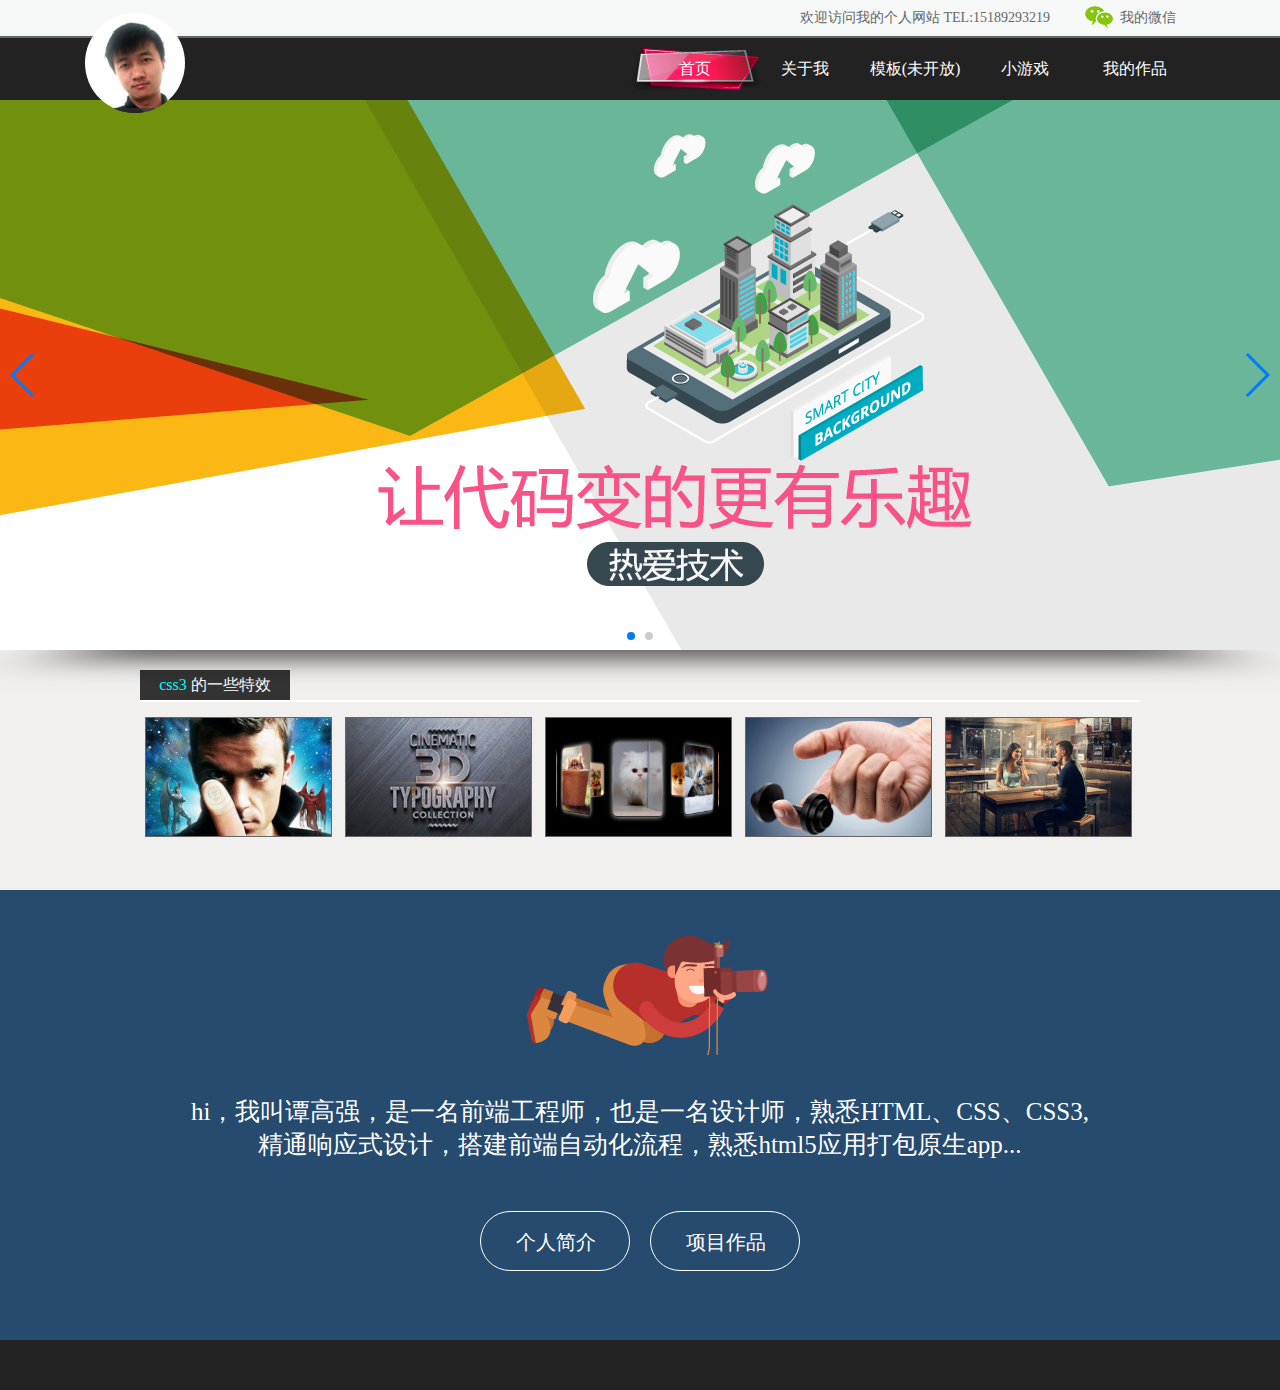
==== commit cea7dbed: "xiuxiuxiu" ====
--- a/index.html
+++ b/index.html
@@ -54,7 +54,7 @@
             <li style="color:#fff;"><a href="index.html">首页</a></li>
             <li><a href="subpage/index/index.html">关于我</a></li>
             <li><a href="#">模板(未开放)</a></li>
-            <li><a href="#">小游戏</a></li>
+            <li><a href="subpage/index/game.html">小游戏</a></li>
            <!-- <li><a href="#">模板分享</a></li>-->
             <li><a href="subpage/index/indexstudy.html">我的作品</a></li>
           <!--  <li><a href="#">留言板</a></li>
@@ -124,8 +124,14 @@
         <div class="rw"><img src="images/rw.png"/></div>
         <p>hi，我叫谭高强，是一名前端工程师，也是一名设计师，熟悉HTML、CSS、CSS3,<br/>精通响应式设计，搭建前端自动化流程，熟悉html5应用打包原生app...</p>
         <div class="grjj">
-            <div class="l"><a href="subpage/index/index.html">个人简介</a></div>
-            <div class="r"><a href="subpage/index/indexstudy.html">项目作品</a></div>
+            <div class="l">
+                <a href="subpage/index/index.html">个人简介</a>
+                <span></span>
+            </div>
+            <div class="r">
+                <a href="subpage/index/indexstudy.html">项目作品</a>
+                <span></span>
+            </div>
         </div>
     </div>
     <!--底部-->
--- a/stylesheets/model.css
+++ b/stylesheets/model.css
@@ -328,6 +328,19 @@
 	margin:50px auto;
 	overflow:hidden;
 }
+.gr .grjj div{
+	position:relative;
+	overflow:hidden;
+}
+.gr .grjj div span{
+	position:absolute;
+	left:-152px;
+	top:0;
+	border-radius:30px;
+	width:150px;
+	height:60px;
+	background:#222;
+}
 .gr .grjj div a{
 	width:150px;
 	height:60px;
@@ -337,6 +350,8 @@
 	text-align:center;
 	line-height:60px;
 	font-family:'微软雅黑';
+	position:absolute;
+	z-index:9;
 }
 .gr .grjj .l{
 	width:150px;
@@ -357,6 +372,6 @@
 /*底部*/
 .db{
 	width:100%;
-	height:200px;
+	height:50px;
 	background:#222;
 }
